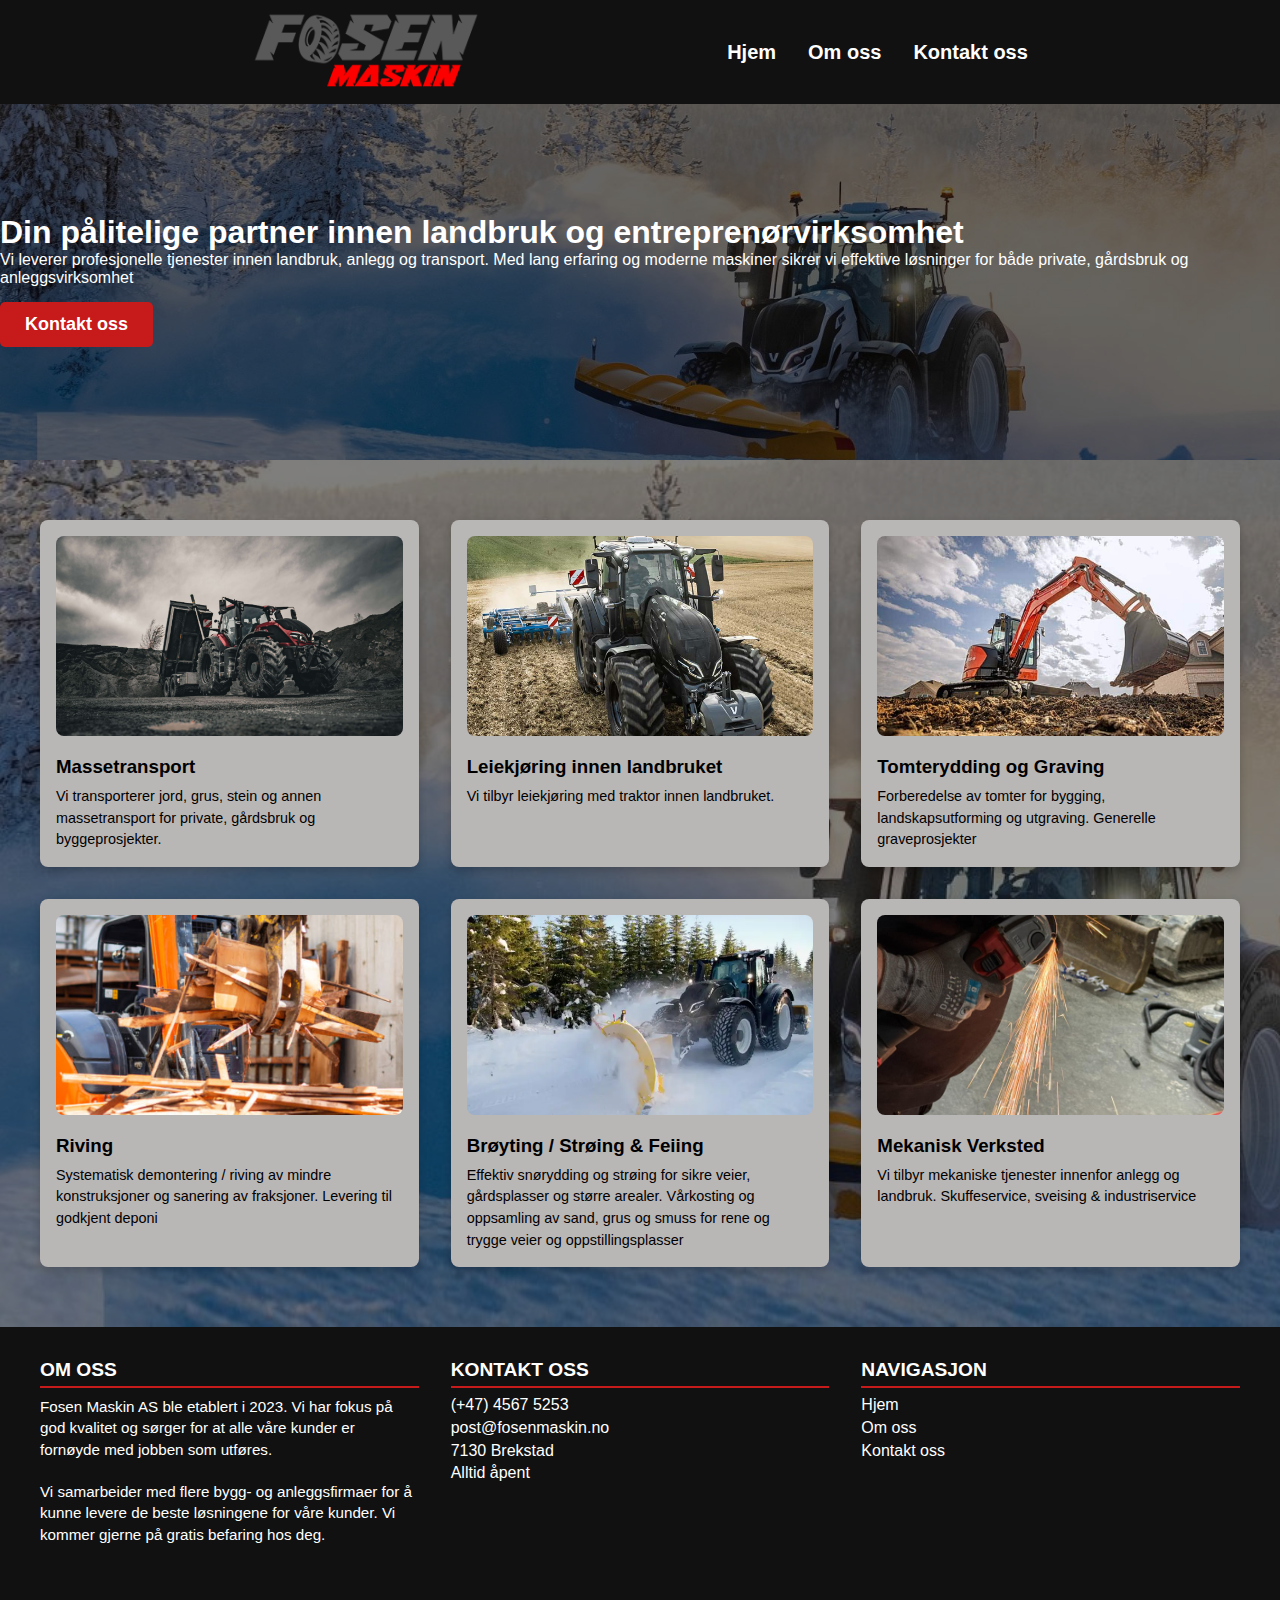
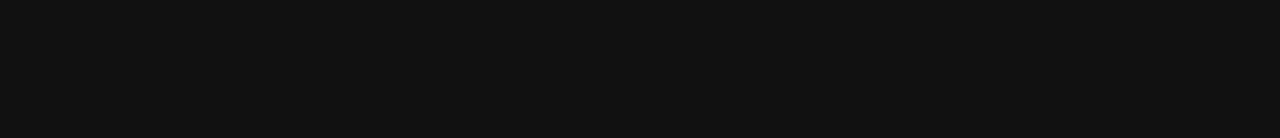
==== index.html @ b364c120 "test" ====
<!DOCTYPE html>
<html lang="no">
<head>
  <meta charset="UTF-8">
  <title>Fosen Maskin – Hjem</title>
  <link rel="stylesheet" href="styles.css">
</head>
<body>

  <!-- FAST NAVBAR (samme på alle sider) -->
  <header class="navbar">
    <div class="logo">
      <img src="images/logo.png" alt="Fosen Maskin Logo">
    </div>
    <nav>
      <ul>
        <li><a href="index.html">Hjem</a></li>
        <li><a href="om-oss.html">Om oss</a></li>
        <li><a href="kontakt.html">Kontakt oss</a></li>
      </ul>
    </nav>
  </header>

  <!-- HERO-SEKSJON med roterende bakgrunnsbilder -->
  <section id="home" class="hero">
    <div class="overlay"></div>
    <section class="hero">
      <div class="hero-content">
        <h1>Din pålitelige partner innen landbruk og entreprenørvirksomhet</h1>
        <p>
          Vi leverer profesjonelle tjenester innen landbruk, anlegg og transport.  
          Med lang erfaring og moderne maskiner sikrer vi effektive løsninger  
          for både private, gårdsbruk og anleggsvirksomhet  
        </p>
        <a href="kontakt-skjema.html" class="btn-contact">Kontakt oss</a>
      </div>
    </section>
    
    
  </section>

  <!-- TJENESTER-SEKSJON (eksempel) -->
  <section id="services" class="section">
    <div class="grid-container">
      <div class="card">
        <img src="images/massetransport.png" alt="Massetransport">
        <h3>Massetransport</h3>
        <p>Vi transporterer jord, grus, stein og annen massetransport for private, gårdsbruk og byggeprosjekter.</p>
      </div>

      <div class="card">
        <img src="images/leiekjoring.png" alt="Beitepussing">
        <h3>Leiekjøring innen landbruket</h3>
        <p>Vi tilbyr leiekjøring med traktor innen landbruket.</p>
      </div>
      <div class="card">
        <img src="images/graving.png" alt="Graving">
        <h3>Tomterydding og Graving</h3>
        <p>Forberedelse av tomter for bygging, landskapsutforming og utgraving. Generelle graveprosjekter</p>
      </div>
      <div class="card">
        <img src="images/riving.png" alt="Drenering">
        <h3>Riving</h3>
        <p>Systematisk demontering / riving av mindre konstruksjoner og sanering av fraksjoner. Levering til godkjent deponi</p>
      </div>
      <div class="card">
        <img src="images/plog.png" alt="Brøyting">
        <h3>Brøyting / Strøing & Feiing</h3>
        <p>Effektiv snørydding og strøing for sikre veier, gårdsplasser og større arealer. Vårkosting og oppsamling av sand, grus og smuss for rene og trygge veier og oppstillingsplasser</p>
      </div>
      <div class="card">
        <img src="images/verksted.jpg" alt="Verksted">
        <h3>Mekanisk Verksted</h3>
        <p>Vi tilbyr mekaniske tjenester innenfor anlegg og landbruk. Skuffeservice, sveising & industriservice</p>
      </div>
    </div>
  </section>

  <!-- FOOTER (samme på alle sider, men med 3 kolonner) -->
  <footer>
    <div class="footer-container">

      <div class="footer-col">
        <h3>OM OSS</h3>
        <p>
          Fosen Maskin AS ble etablert i 2023. Vi har fokus på god kvalitet og sørger for at alle våre kunder er fornøyde med jobben som utføres. <br><br>
          Vi samarbeider med flere bygg- og anleggsfirmaer for å kunne levere de beste løsningene for våre kunder. Vi kommer gjerne på gratis befaring hos deg.
        </p>
      </div>

      <div class="footer-col">
        <h3>KONTAKT OSS</h3>
        <ul>
          <li>(+47) 4567 5253</li>
          <li>post@fosenmaskin.no</li>
          <li>7130 Brekstad</li>
          <li>Alltid åpent</li>
        </ul>
        <!-- Eksempel på Google Maps-iframe (valgfri) -->
        <div class="map">
          <iframe src="https://www.google.com/maps/embed?pb=!1m14!1m12!1m3!1d2907.9777286316057!2d9.636276067615256!3d63.714432067874284!2m3!1f0!2f0!3f0!3m2!1i1024!2i768!4f13.1!5e1!3m2!1sen!2sno!4v1740652915079!5m2!1sen!2sno" width="300" height="225" style="border:0;" allowfullscreen="" loading="lazy" referrerpolicy="no-referrer-when-downgrade"></iframe>
        </div>
      </div>

      <div class="footer-col">
        <h3>NAVIGASJON</h3>
        <ul>
          <li><a href="index.html">Hjem</a></li>
          <li><a href="om-oss.html">Om oss</a></li>
          <li><a href="kontakt.html">Kontakt oss</a></li>
        </ul>
      </div>

    </div>
  </footer>

  <!-- LOKAL JAVASCRIPT-KODE for hero-bildefade -->
  <script>
    
    const heroImages = [
      "images/hero1.jpg",
      "images/hero2.jpg",
      "images/hero3.jpg",
      "images/hero4.jpg",
      "images/hero5.jpg"
    ];

    let currentIndex = 0;
    const heroSection = document.querySelector(".hero");
    let isFadingOut = false;

    function changeHeroImage() {
      if (isFadingOut) return;
      isFadingOut = true;

      // Fade ut
      heroSection.style.opacity = 0;

      // Etter 1 sekund, bytt bilde + fade inn
      setTimeout(() => {
        currentIndex = (currentIndex + 1) % heroImages.length;
        heroSection.style.backgroundImage = `url('${heroImages[currentIndex]}')`;
        heroSection.style.opacity = 1;
        isFadingOut = false;
      }, 1000);
    }

    // Sett første bilde + start intervall
    heroSection.style.backgroundImage = `url('${heroImages[currentIndex]}')`;
    setInterval(changeHeroImage, 5000);



    document.addEventListener("DOMContentLoaded", function () {
    const cards = document.querySelectorAll(".card");

    cards.forEach((card) => {
      const images = JSON.parse(card.getAttribute("data-images"));
      let currentIndex = 0;
      const imgElement = card.querySelector("img");

      setInterval(() => {
        currentIndex = (currentIndex + 1) % images.length;
        imgElement.style.opacity = 0; 

        setTimeout(() => {
          imgElement.src = images[currentIndex];
          imgElement.style.opacity = 1;
        }, 500);
      }, 4000);
    });
  });

  
  </script>

</body>
</html>
---- styles.css ----
/* RESET / BASIS */
* {
    margin: 0;
    padding: 0;
    box-sizing: border-box;
    font-family: Arial, sans-serif;
  }
  
  body {
    background: #f8f8f8;
    color: #333;
    /* For at innholdet ikke havner under navbaren */
    padding-top: 100px;
  }
  
  /* NAVBAR */
  .navbar {
    position: fixed;
    top: 0;
    width: 100%;
    z-index: 9999;
    display: flex;
    align-items: center;
    justify-content: center;
    background: #111;
    color: #fff;
    padding: 10px 20px;
  }
  
  .navbar .logo {
    margin-right: 215px; /* Juster avstanden mellom logo og tekst */
  }

  .logo img {
    height: 80px;
    width: 260px; /* Dobbelt så bred som høy */
    object-fit: contain;
  }
  
  .navbar ul {
    list-style: none;
    display: flex;
  }
  
  .navbar li {
    margin: 0 1rem;
  }
  
  .navbar a {
    text-decoration: none;
    color: #fff;
    font-weight: bold;
    font-size: 20px;
  }
  
  .navbar a.active {
    text-decoration: underline;
  }
  
  /* HERO-SEKSJON */
  .hero {
    position: relative;
    height: 40vh;
    background-position: center center;
    background-size: cover;
    background-repeat: no-repeat;
    display: flex;
    align-items: center;
    justify-content: center;
    color: #fff;
    transition: opacity 1s ease; /* For fade */
  }
  
  .hero .overlay {
    position: absolute;
    top: 0; 
    left: 0;
    width: 100%;
    height: 100%;
    background: rgba(0,0,0,0.6);
    z-index: 0;
  }
  
  .hero h1,
  .hero p {
    position: relative;
    z-index: 1;
  }
  
  /* SEKSJONER */
  .section {
    padding: 4rem 2rem;
    text-align: center;
  }
  
  .section h2 {
    margin-bottom: 2rem;
    font-size: 2rem;
  }
  
  /* GRID-CONTAINER FOR TJENESTER */
  .grid-container {
    display: grid;
    grid-template-columns: repeat(auto-fill, minmax(280px, 1fr));
    gap: 2rem;
    max-width: 1200px;
    margin: 0 auto;
  }
  
  #services {
  position: relative;
  background: url('images/hero1.jpg') no-repeat center center/cover;
  padding: 60px 0;
  color: rgb(0, 0, 0);
}

#services::before {
  content: "";
  position: absolute;
  top: 0;
  left: 0;
  width: 100%;
  height: 100%;
  background: rgba(0, 0, 0, 0.5); /* Mørkt overlegg for bedre lesbarhet */
  z-index: 1;
}

#services .grid-container {
  position: relative;
  z-index: 2;
}
  .card {
    background: #b9b6b6;
    padding: 1rem;
    box-shadow: 0px 4px 8px rgba(0,0,0,0.2);
    border-radius: 8px;
    text-align: left;
    transition: transform 0.3s;
  }
  
  .card:hover {
    transform: scale(1.05);
  }
  
  .card img {
    width: 100%;
    height: 200px;
    object-fit: cover;
    border-radius: 8px;
  }
  
  .card h3 {
    margin: 1rem 0 0.5rem 0;
  }
  
  .card p {
    font-size: 0.9rem;
    line-height: 1.5;
  }
  
  /* ALMINNELIG SIDEINNHOLD PÅ UNDER-SIDER */
  .page-content {
    padding: 2rem;
    max-width: 900px;
    margin: 0 auto;
  }
  
  /* KONTAKTSKJEMA */
  .kontakt-skjema {
    display: flex;
    flex-direction: column;
    max-width: 500px;
    margin-top: 1rem;
  }
  
  .kontakt-skjema label {
    margin: 0.5rem 0 0.2rem;
  }
  
  .kontakt-skjema input,
  .kontakt-skjema textarea {
    padding: 0.5rem;
    margin-bottom: 1rem;
    font: inherit;
  }
  
  .kontakt-skjema button {
    padding: 0.75rem;
    background: #222;
    color: #fff;
    border: none;
    cursor: pointer;
    font-weight: bold;
  }
  
  .kontakt-skjema button:hover {
    background: #444;
  }
  
  /* FOOTER */
  footer {
    background: #111;
    color: #fff;
    padding: 2rem 2rem;
  }
  
  .footer-container {
    display: grid;
    grid-template-columns: repeat(auto-fit, minmax(250px, 1fr));
    gap: 2rem;
    max-width: 1200px;
    margin: 0 auto;
  }
  
  /* Enkelt styling av hver kolonne */
  .footer-col h3 {
    font-size: 1.2rem;
    margin-bottom: 0.5rem;
    border-bottom: 2px solid #c71a1a; /* Gul strek */
    padding-bottom: 0.3rem;
  }
  
  .footer-col p {
    line-height: 1.4;
    font-size: 0.95rem;
  }
  
  .footer-col ul {
    list-style: none;
    margin-top: 0.5rem;
  }
  
  .footer-col ul li {
    margin-bottom: 0.3rem;
  }
  
  .footer-col a {
    color: #fff;
    text-decoration: none;
  }
  
  .footer-col a:hover {
    text-decoration: underline;
  }
  
  /* KONTAKTSEKSJON */
.kontakt-container {
  display: flex;
  justify-content: space-between;
  max-width: 1100px;
  margin: auto;
  padding: 40px 0;
  gap: 20px;
}

.kontakt-info, .kontakt-social {
  flex: 1;
  padding: 20px;
  background: #222;
  color: white;
  border-radius: 5px;
}

.kontakt-info ul {
  list-style: none;
  padding: 0;
}

.kontakt-info ul li {
  margin: 10px 0;
  font-size: 18px;
}

.kontakt-info a {
  color: #c71a1a;
  text-decoration: none;
}

.map iframe {
  width: 100%;
  height: 200px;
  margin-top: 15px;
  border-radius: 5px;
}

.facebook-box iframe {
  width: 100%;
  height: 400px;
}

/* CTA-DEL (CALL TO ACTION) */
.cta {
  display: flex;
  align-items: center;
  justify-content: space-between;
  background: linear-gradient(to right, rgba(0, 0, 0, 0.7), rgba(0, 0, 0, 0.3)), url('images/bg.jpg') no-repeat center center/cover;
  color: white;
  padding: 40px;
  margin-top: 40px;
}

.cta-text {
  max-width: 60%;
}

.cta h2 {
  font-size: 24px;
}

.cta-button {
  background: white;
  color: black;
  padding: 15px 25px;
  text-decoration: none;
  font-weight: bold;
  border-radius: 5px;
}

.cta-button:hover {
  background: #c71a1a;
  color: #fff;
}



.kontakt-skjema-container {
  max-width: 600px;
  margin: 50px auto;
  padding: 20px;
  background: #f9f9f9;
  border-radius: 8px;
  box-shadow: 0px 4px 10px rgba(0, 0, 0, 0.1);
  text-align: center;
}

.kontakt-skjema-container h1 {
  color: #333;
}

.kontakt-skjema-container p {
  margin-bottom: 20px;
}

.kontakt-skjema {
  display: flex;
  flex-direction: column;
  gap: 15px;
}

.kontakt-skjema label {
  font-weight: bold;
}

.kontakt-skjema input,
.kontakt-skjema textarea {
  width: 100%;
  padding: 10px;
  border: 1px solid #ccc;
  border-radius: 5px;
}

.kontakt-skjema button {
  background: #222;
  color: white;
  padding: 10px 15px;
  border: none;
  border-radius: 5px;
  cursor: pointer;
}

.kontakt-skjema button:hover {
  background: #c71a1a;
  color: black;
}

.btn-contact {
  display: inline-block;
  margin-top: 15px;
  padding: 12px 25px;
  background: #c71a1a;
  color: white;
  text-decoration: none;
  font-weight: bold;
  border-radius: 5px;
  font-size: 18px;
  transition: 0.3s ease-in-out;
}

.btn-contact:hover {
  background: #c71a1a;
  color: black;
}
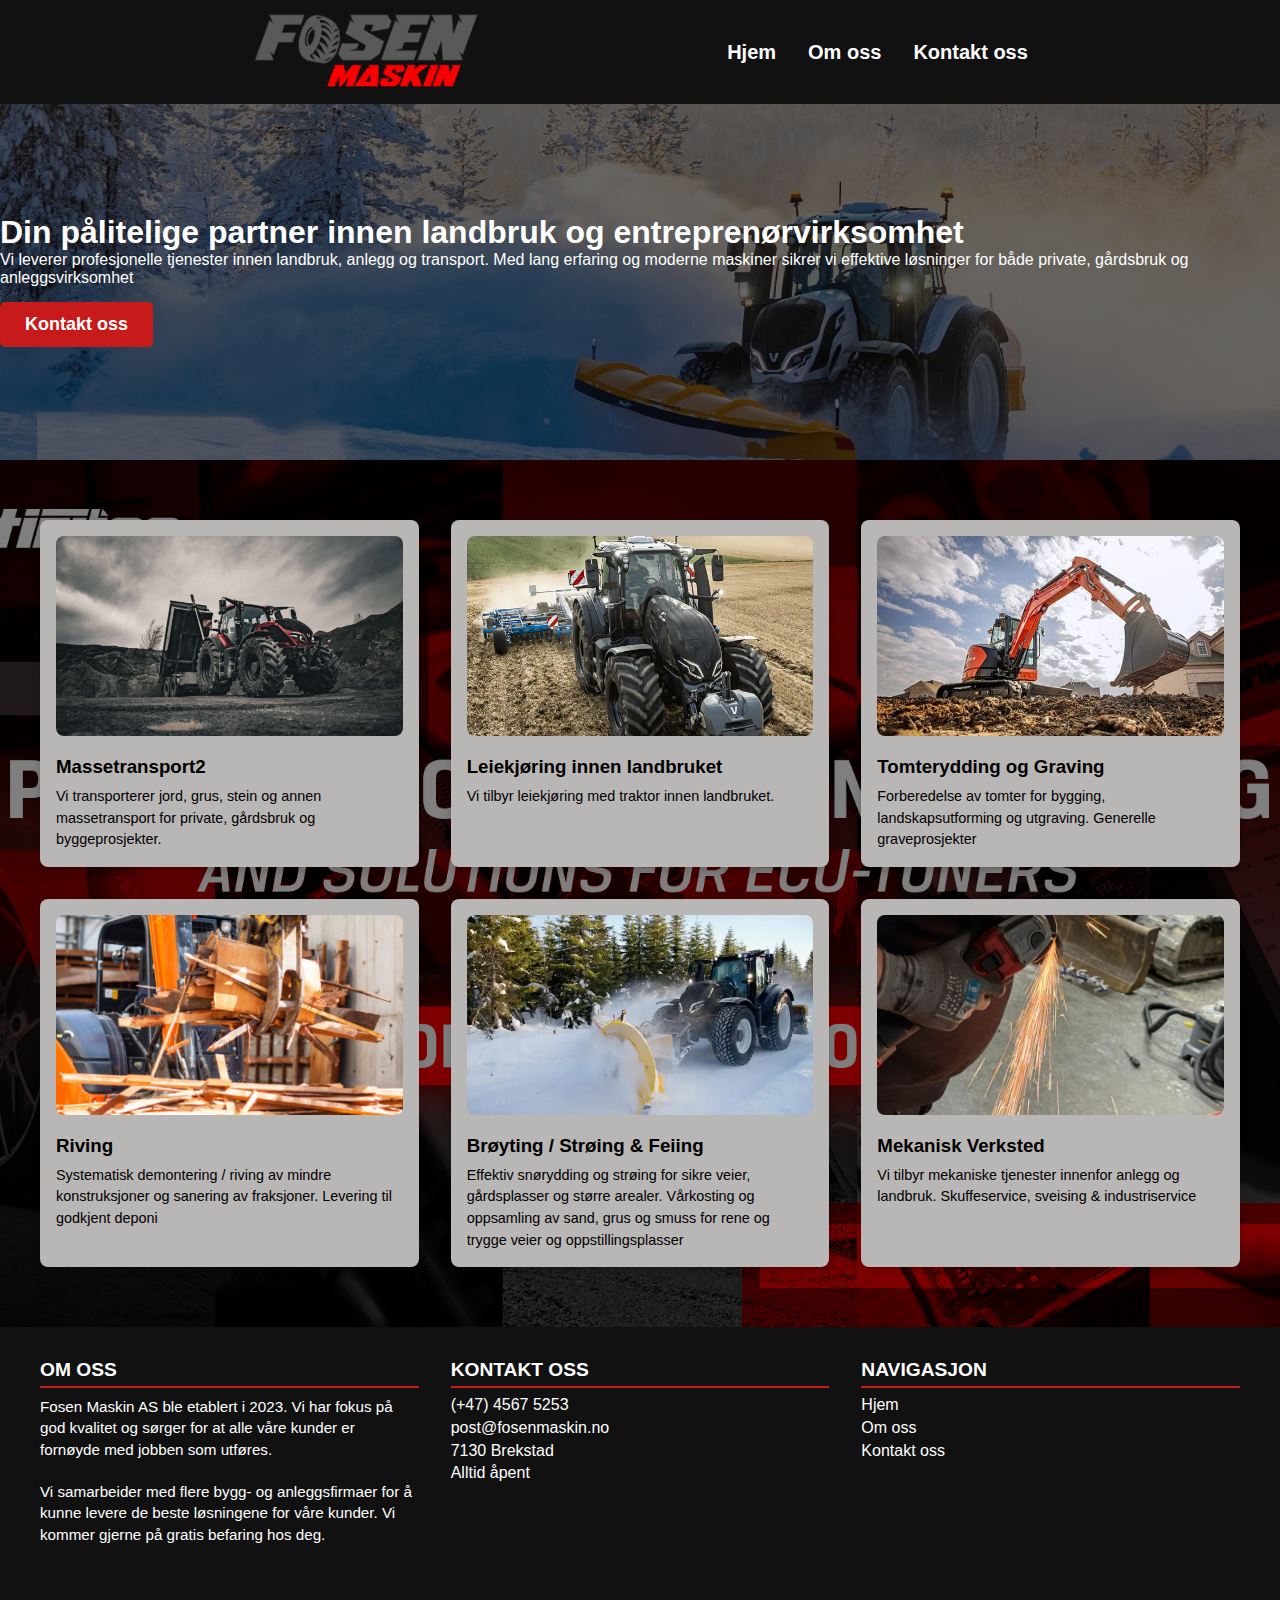
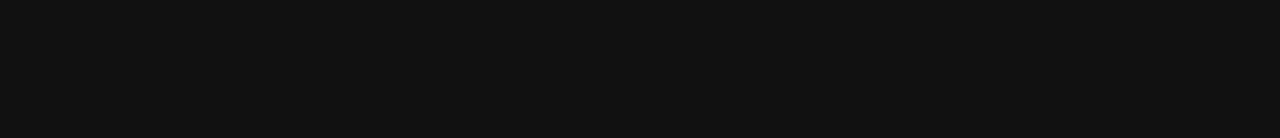
==== commit b0b8b69e: "test" ====
--- a/index.html
+++ b/index.html
@@ -44,7 +44,7 @@
     <div class="grid-container">
       <div class="card">
         <img src="images/massetransport.png" alt="Massetransport">
-        <h3>Massetransport</h3>
+        <h3>Massetransport2</h3>
         <p>Vi transporterer jord, grus, stein og annen massetransport for private, gårdsbruk og byggeprosjekter.</p>
       </div>
 
--- a/styles.css
+++ b/styles.css
@@ -109,7 +109,7 @@
   
   #services {
   position: relative;
-  background: url('images/hero1.jpg') no-repeat center center/cover;
+  background: url('images/bakgrunn.jpg') no-repeat center center/cover;
   padding: 60px 0;
   color: rgb(0, 0, 0);
 }
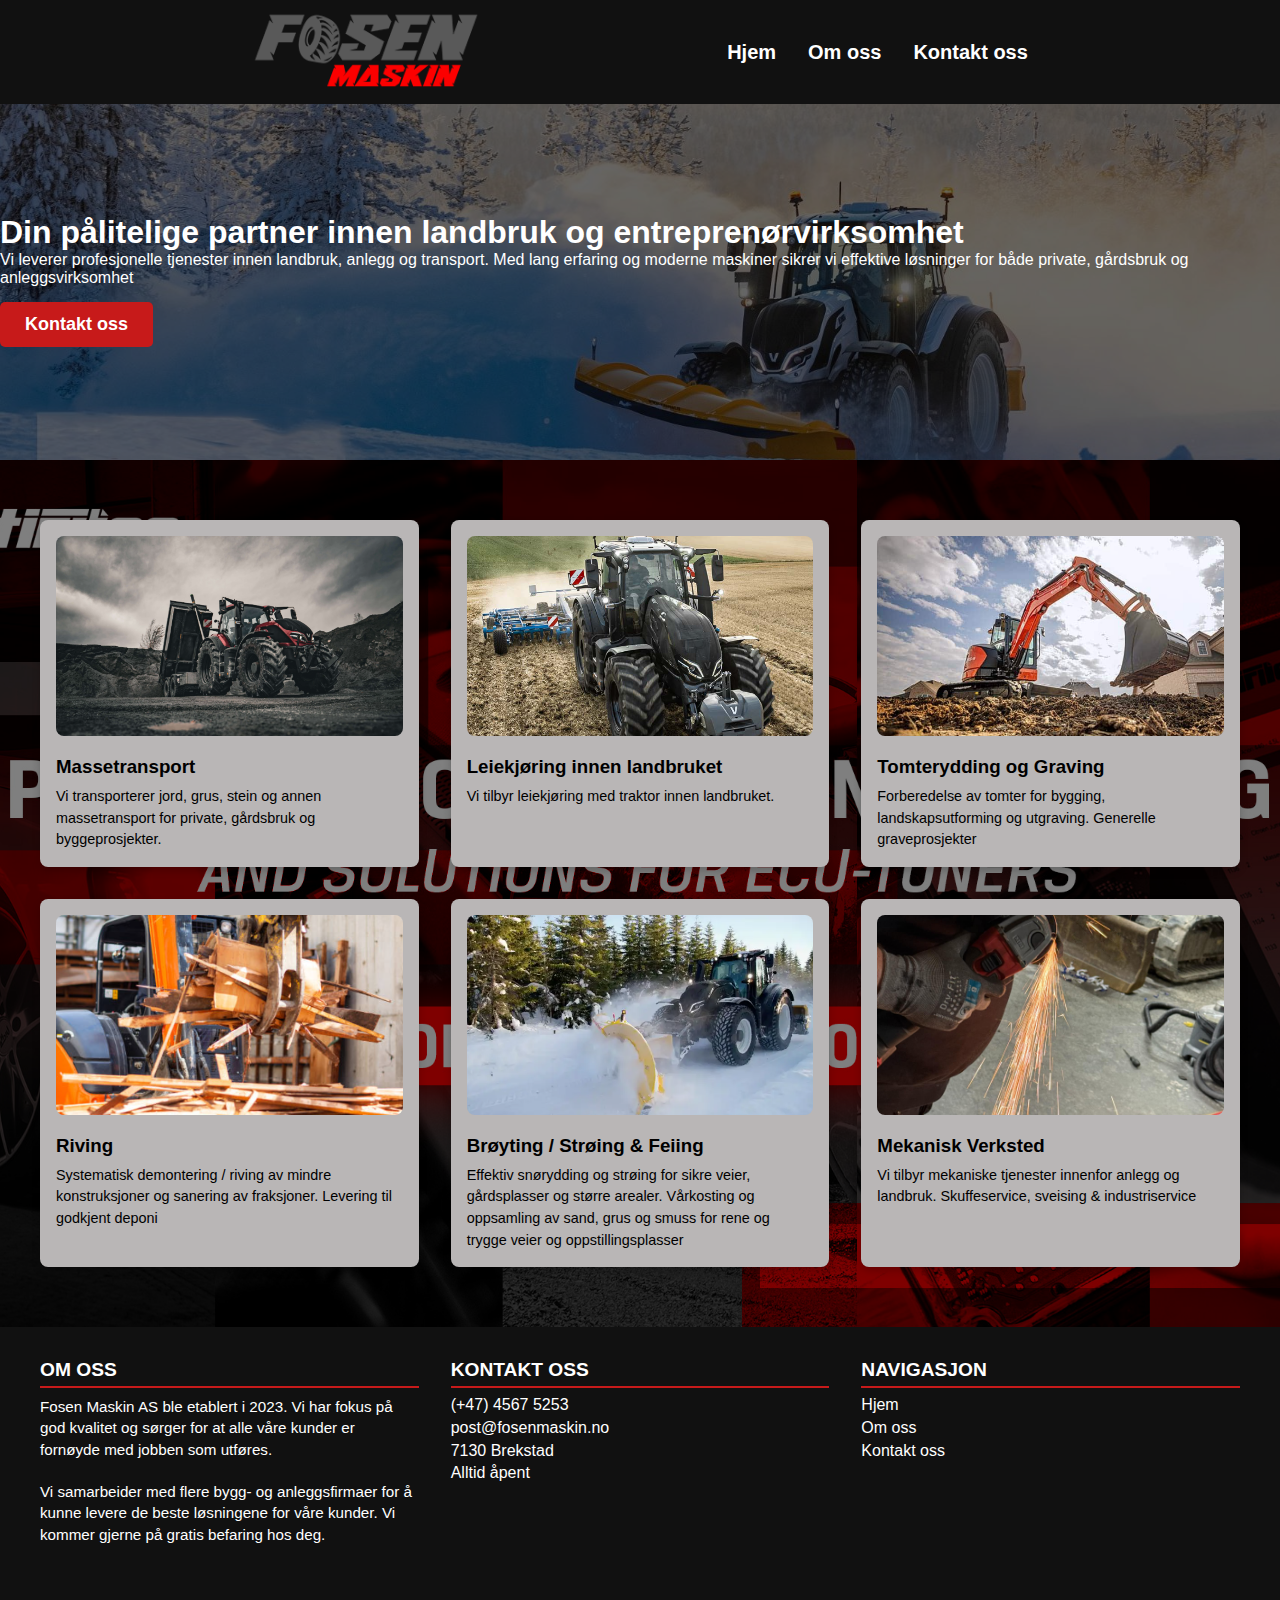
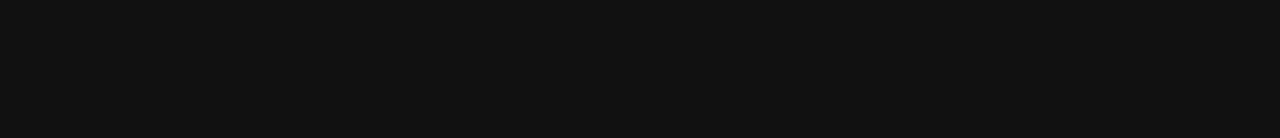
==== commit d4ad2a10: "ferdia" ====
--- a/index.html
+++ b/index.html
@@ -44,7 +44,7 @@
     <div class="grid-container">
       <div class="card">
         <img src="images/massetransport.png" alt="Massetransport">
-        <h3>Massetransport2</h3>
+        <h3>Massetransport</h3>
         <p>Vi transporterer jord, grus, stein og annen massetransport for private, gårdsbruk og byggeprosjekter.</p>
       </div>
 
--- a/styles.css
+++ b/styles.css
@@ -165,7 +165,7 @@
     margin: 0 auto;
   }
   
-  /* KONTAKTSKJEMA */
+  /* KONTAKTSKJEMA2 */
   .kontakt-skjema {
     display: flex;
     flex-direction: column;
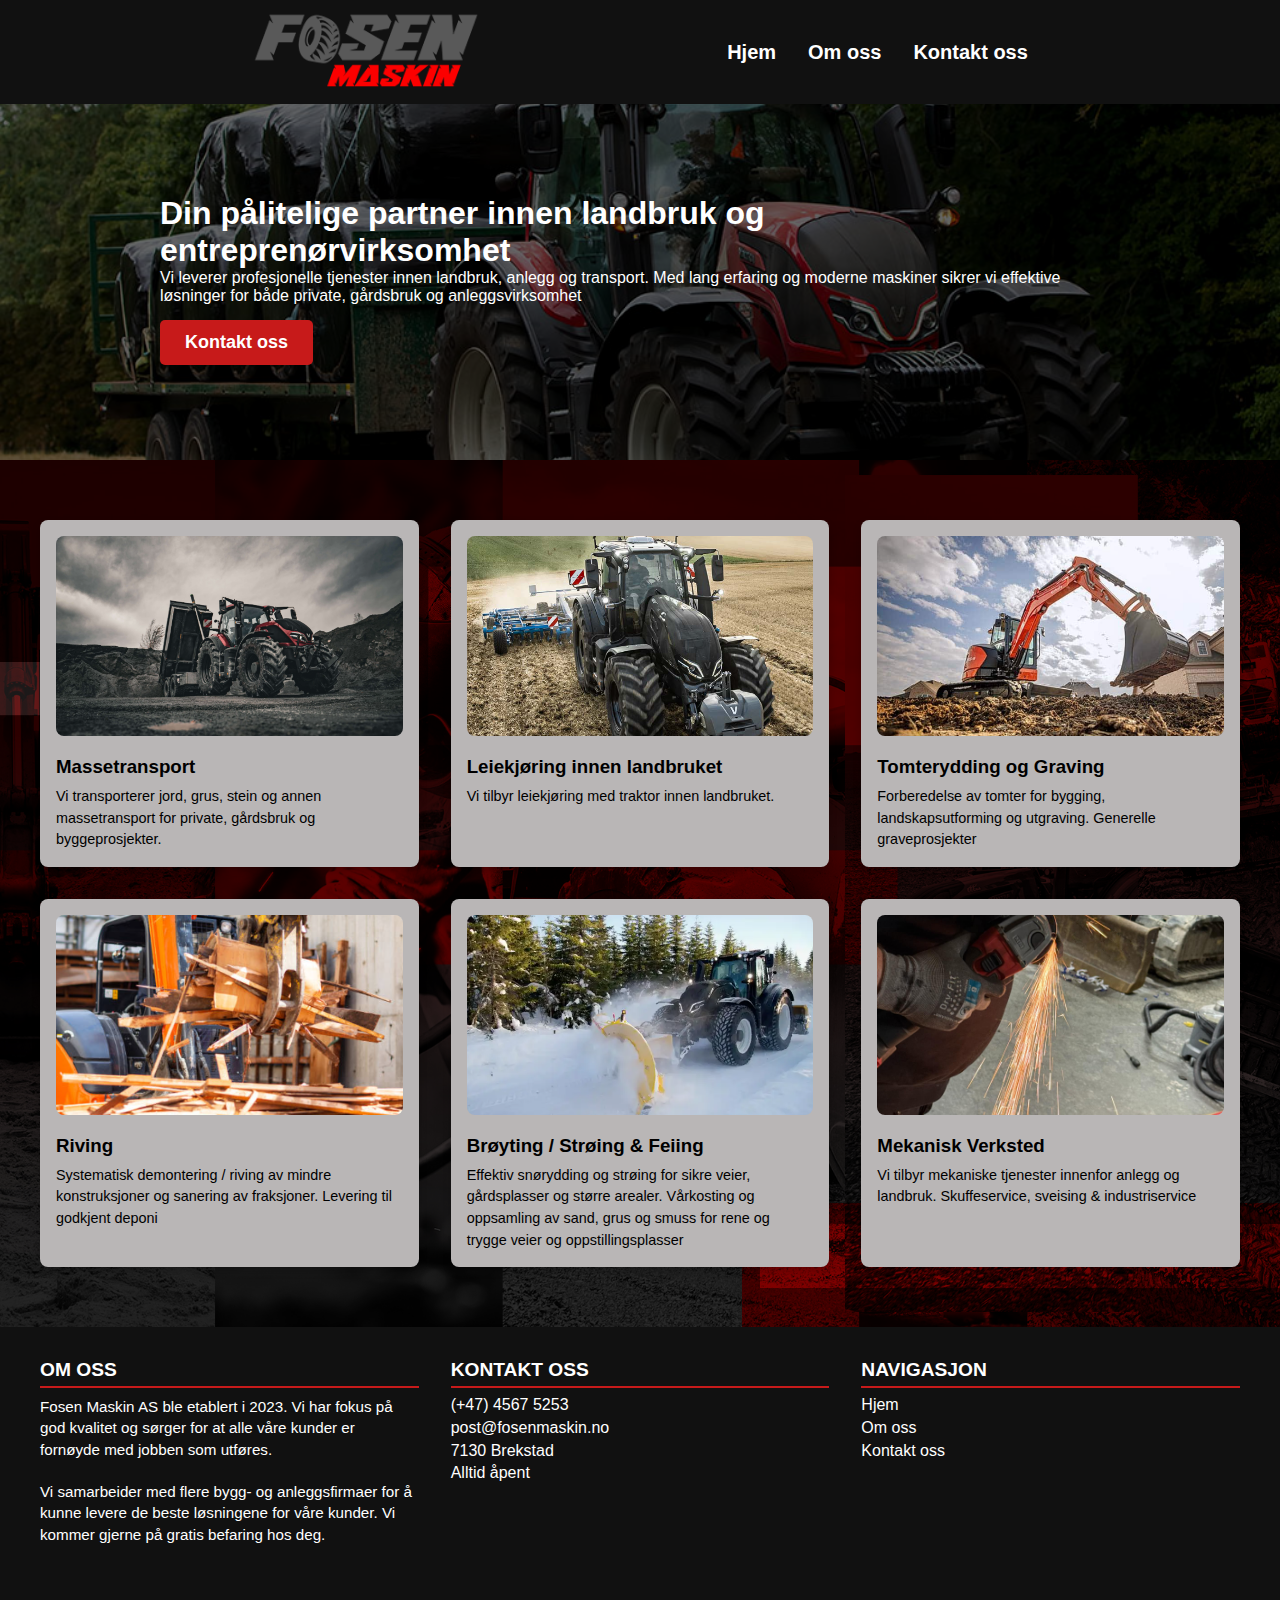
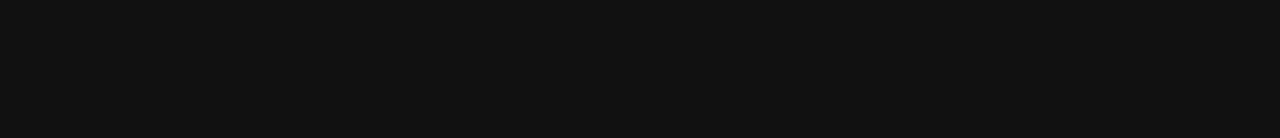
==== commit 6019120c: "bilde" ====
--- a/index.html
+++ b/index.html
@@ -122,7 +122,8 @@
       "images/hero2.jpg",
       "images/hero3.jpg",
       "images/hero4.jpg",
-      "images/hero5.jpg"
+      "images/hero5.jpg",
+       "images/hero6.jpg"
     ];
 
     let currentIndex = 0;
--- a/styles.css
+++ b/styles.css
@@ -70,6 +70,11 @@
     color: #fff;
     transition: opacity 1s ease; /* For fade */
   }
+
+  .hero-content {
+    padding: 160px;
+
+  }
   
   .hero .overlay {
     position: absolute;
@@ -158,11 +163,12 @@
     line-height: 1.5;
   }
   
-  /* ALMINNELIG SIDEINNHOLD PÅ UNDER-SIDER */
-  .page-content {
+  /* ALMINNELIG SIDEINNHOLD PÅ UNDER-SIDE9R */
+  .page-contentinnhold {
     padding: 2rem;
     max-width: 900px;
     margin: 0 auto;
+    background-color: #111111ef;
   }
   
   /* KONTAKTSKJEMA2 */
@@ -296,7 +302,7 @@
   background: linear-gradient(to right, rgba(0, 0, 0, 0.7), rgba(0, 0, 0, 0.3)), url('images/bg.jpg') no-repeat center center/cover;
   color: white;
   padding: 40px;
-  margin-top: 40px;
+
 }
 
 .cta-text {
@@ -390,3 +396,44 @@
   background: #c71a1a;
   color: black;
 }
+
+
+.page-content {
+  position: relative;
+  background: url('images/bakgrunn.jpg') no-repeat center center/cover;
+  padding: 60px;
+  color: rgb(255, 255, 255);
+  backdrop-filter: brightness(90%);
+}
+
+.page-content::before {
+  content: "";
+  position: absolute;
+  top: 0;
+  left: 0;
+  width: 100%;
+  height: 100%;
+  background: rgba(24, 24, 24, 0.514); /* Juster gjennomsiktigheten her */
+  z-index: -1;
+  border-radius: 10px;
+}
+
+.intro-text {
+  font-size: 16px;
+  line-height: 1.8;
+  text-align: center;
+  margin-bottom: 40px;
+}
+
+.service-title {
+  font-size: 25px;
+  color: #d32f2f;
+  margin-bottom: 10px;
+  margin-top: 20px;
+}
+
+.service-text {
+  font-size: 15px;
+  line-height: 1.6;
+  margin-bottom: 40px;
+}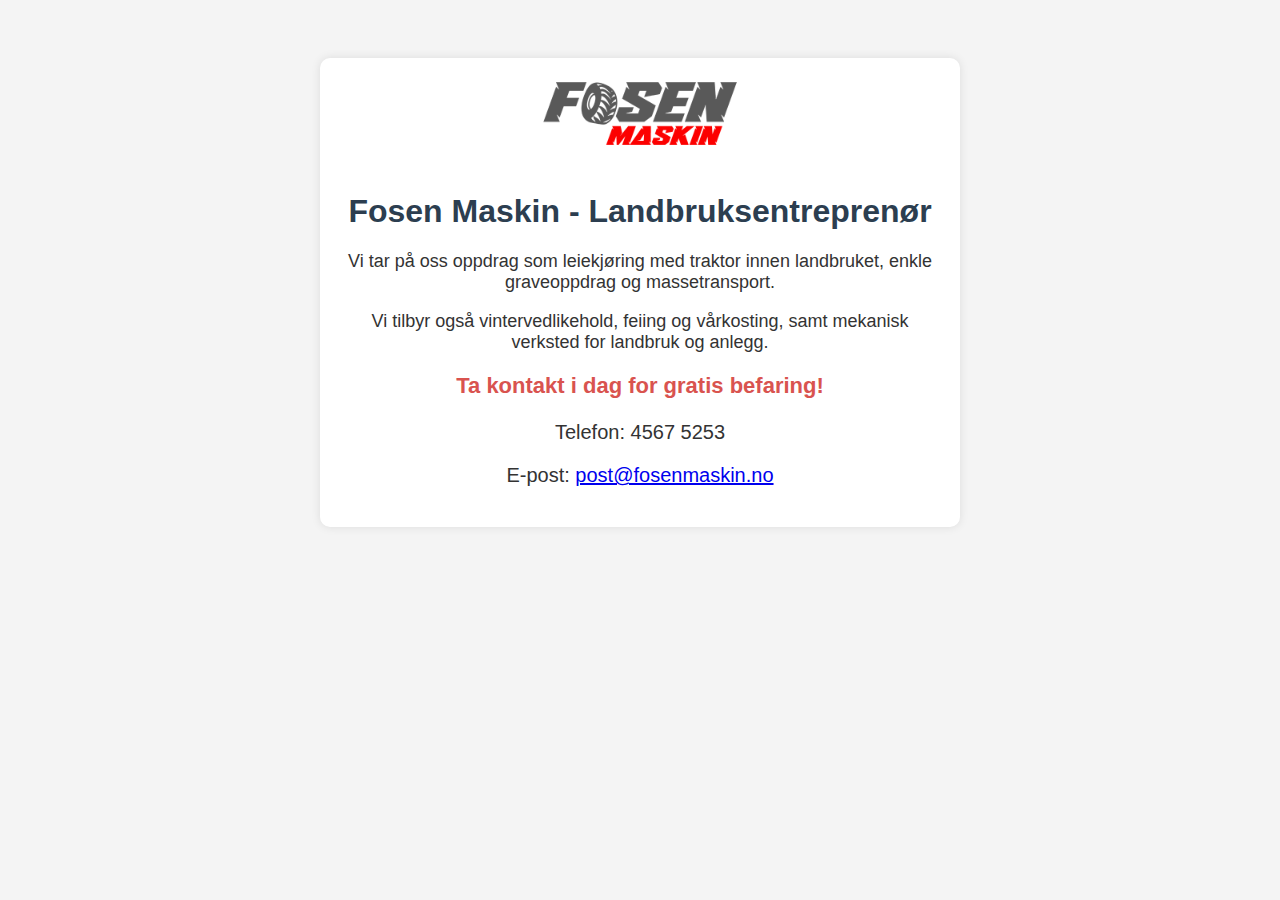
==== commit 81f100bc: "ny" ====
--- a/index.html
+++ b/index.html
@@ -1,179 +1,56 @@
 <!DOCTYPE html>
 <html lang="no">
 <head>
-  <meta charset="UTF-8">
-  <title>Fosen Maskin – Hjem</title>
-  <link rel="stylesheet" href="styles.css">
+    <meta charset="UTF-8">
+    <meta name="viewport" content="width=device-width, initial-scale=1.0">
+    <title>Fosen Maskin - Landbruksentreprenør</title>
+    <style>
+        body {
+            font-family: Arial, sans-serif;
+            text-align: center;
+            padding: 50px;
+            background-color: #f4f4f4;
+        }
+        .container {
+            background: white;
+            padding: 20px;
+            max-width: 600px;
+            margin: auto;
+            box-shadow: 0 0 10px rgba(0, 0, 0, 0.1);
+            border-radius: 10px;
+        }
+        h1 {
+            color: #2c3e50;
+        }
+        p {
+            font-size: 18px;
+            color: #333;
+        }
+        .highlight {
+            font-size: 22px;
+            font-weight: bold;
+            color: #d9534f;
+            margin-top: 20px;
+        }
+        .contact {
+            font-size: 20px;
+            margin-top: 20px;
+        }
+        .logo {
+            max-width: 200px;
+            margin-bottom: 20px;
+        }
+    </style>
 </head>
 <body>
-
-  <!-- FAST NAVBAR (samme på alle sider) -->
-  <header class="navbar">
-    <div class="logo">
-      <img src="images/logo.png" alt="Fosen Maskin Logo">
+    <div class="container">
+        <img src="images/logo.png" alt="Fosen Maskin Logo" class="logo">
+        <h1>Fosen Maskin - Landbruksentreprenør</h1>
+        <p>Vi tar på oss oppdrag som leiekjøring med traktor innen landbruket, enkle graveoppdrag og massetransport.</p>
+        <p>Vi tilbyr også vintervedlikehold, feiing og vårkosting, samt mekanisk verksted for landbruk og anlegg.</p>
+        <p class="highlight">Ta kontakt i dag for gratis befaring!</p>
+        <p class="contact">Telefon: 4567 5253</p>
+        <p class="contact">E-post: <a href="mailto:post@fosenmaskin.no">post@fosenmaskin.no</a></p>
     </div>
-    <nav>
-      <ul>
-        <li><a href="index.html">Hjem</a></li>
-        <li><a href="om-oss.html">Om oss</a></li>
-        <li><a href="kontakt.html">Kontakt oss</a></li>
-      </ul>
-    </nav>
-  </header>
-
-  <!-- HERO-SEKSJON med roterende bakgrunnsbilder -->
-  <section id="home" class="hero">
-    <div class="overlay"></div>
-    <section class="hero">
-      <div class="hero-content">
-        <h1>Din pålitelige partner innen landbruk og entreprenørvirksomhet</h1>
-        <p>
-          Vi leverer profesjonelle tjenester innen landbruk, anlegg og transport.  
-          Med lang erfaring og moderne maskiner sikrer vi effektive løsninger  
-          for både private, gårdsbruk og anleggsvirksomhet  
-        </p>
-        <a href="kontakt-skjema.html" class="btn-contact">Kontakt oss</a>
-      </div>
-    </section>
-    
-    
-  </section>
-
-  <!-- TJENESTER-SEKSJON (eksempel) -->
-  <section id="services" class="section">
-    <div class="grid-container">
-      <div class="card">
-        <img src="images/massetransport.png" alt="Massetransport">
-        <h3>Massetransport</h3>
-        <p>Vi transporterer jord, grus, stein og annen massetransport for private, gårdsbruk og byggeprosjekter.</p>
-      </div>
-
-      <div class="card">
-        <img src="images/leiekjoring.png" alt="Beitepussing">
-        <h3>Leiekjøring innen landbruket</h3>
-        <p>Vi tilbyr leiekjøring med traktor innen landbruket.</p>
-      </div>
-      <div class="card">
-        <img src="images/graving.png" alt="Graving">
-        <h3>Tomterydding og Graving</h3>
-        <p>Forberedelse av tomter for bygging, landskapsutforming og utgraving. Generelle graveprosjekter</p>
-      </div>
-      <div class="card">
-        <img src="images/riving.png" alt="Drenering">
-        <h3>Riving</h3>
-        <p>Systematisk demontering / riving av mindre konstruksjoner og sanering av fraksjoner. Levering til godkjent deponi</p>
-      </div>
-      <div class="card">
-        <img src="images/plog.png" alt="Brøyting">
-        <h3>Brøyting / Strøing & Feiing</h3>
-        <p>Effektiv snørydding og strøing for sikre veier, gårdsplasser og større arealer. Vårkosting og oppsamling av sand, grus og smuss for rene og trygge veier og oppstillingsplasser</p>
-      </div>
-      <div class="card">
-        <img src="images/verksted.jpg" alt="Verksted">
-        <h3>Mekanisk Verksted</h3>
-        <p>Vi tilbyr mekaniske tjenester innenfor anlegg og landbruk. Skuffeservice, sveising & industriservice</p>
-      </div>
-    </div>
-  </section>
-
-  <!-- FOOTER (samme på alle sider, men med 3 kolonner) -->
-  <footer>
-    <div class="footer-container">
-
-      <div class="footer-col">
-        <h3>OM OSS</h3>
-        <p>
-          Fosen Maskin AS ble etablert i 2023. Vi har fokus på god kvalitet og sørger for at alle våre kunder er fornøyde med jobben som utføres. <br><br>
-          Vi samarbeider med flere bygg- og anleggsfirmaer for å kunne levere de beste løsningene for våre kunder. Vi kommer gjerne på gratis befaring hos deg.
-        </p>
-      </div>
-
-      <div class="footer-col">
-        <h3>KONTAKT OSS</h3>
-        <ul>
-          <li>(+47) 4567 5253</li>
-          <li>post@fosenmaskin.no</li>
-          <li>7130 Brekstad</li>
-          <li>Alltid åpent</li>
-        </ul>
-        <!-- Eksempel på Google Maps-iframe (valgfri) -->
-        <div class="map">
-          <iframe src="https://www.google.com/maps/embed?pb=!1m14!1m12!1m3!1d2907.9777286316057!2d9.636276067615256!3d63.714432067874284!2m3!1f0!2f0!3f0!3m2!1i1024!2i768!4f13.1!5e1!3m2!1sen!2sno!4v1740652915079!5m2!1sen!2sno" width="300" height="225" style="border:0;" allowfullscreen="" loading="lazy" referrerpolicy="no-referrer-when-downgrade"></iframe>
-        </div>
-      </div>
-
-      <div class="footer-col">
-        <h3>NAVIGASJON</h3>
-        <ul>
-          <li><a href="index.html">Hjem</a></li>
-          <li><a href="om-oss.html">Om oss</a></li>
-          <li><a href="kontakt.html">Kontakt oss</a></li>
-        </ul>
-      </div>
-
-    </div>
-  </footer>
-
-  <!-- LOKAL JAVASCRIPT-KODE for hero-bildefade -->
-  <script>
-    
-    const heroImages = [
-      "images/hero1.jpg",
-      "images/hero2.jpg",
-      "images/hero3.jpg",
-      "images/hero4.jpg",
-      "images/hero5.jpg",
-       "images/hero6.jpg"
-    ];
-
-    let currentIndex = 0;
-    const heroSection = document.querySelector(".hero");
-    let isFadingOut = false;
-
-    function changeHeroImage() {
-      if (isFadingOut) return;
-      isFadingOut = true;
-
-      // Fade ut
-      heroSection.style.opacity = 0;
-
-      // Etter 1 sekund, bytt bilde + fade inn
-      setTimeout(() => {
-        currentIndex = (currentIndex + 1) % heroImages.length;
-        heroSection.style.backgroundImage = `url('${heroImages[currentIndex]}')`;
-        heroSection.style.opacity = 1;
-        isFadingOut = false;
-      }, 1000);
-    }
-
-    // Sett første bilde + start intervall
-    heroSection.style.backgroundImage = `url('${heroImages[currentIndex]}')`;
-    setInterval(changeHeroImage, 5000);
-
-
-
-    document.addEventListener("DOMContentLoaded", function () {
-    const cards = document.querySelectorAll(".card");
-
-    cards.forEach((card) => {
-      const images = JSON.parse(card.getAttribute("data-images"));
-      let currentIndex = 0;
-      const imgElement = card.querySelector("img");
-
-      setInterval(() => {
-        currentIndex = (currentIndex + 1) % images.length;
-        imgElement.style.opacity = 0; 
-
-        setTimeout(() => {
-          imgElement.src = images[currentIndex];
-          imgElement.style.opacity = 1;
-        }, 500);
-      }, 4000);
-    });
-  });
-
-  
-  </script>
-
 </body>
-</html>
+</html>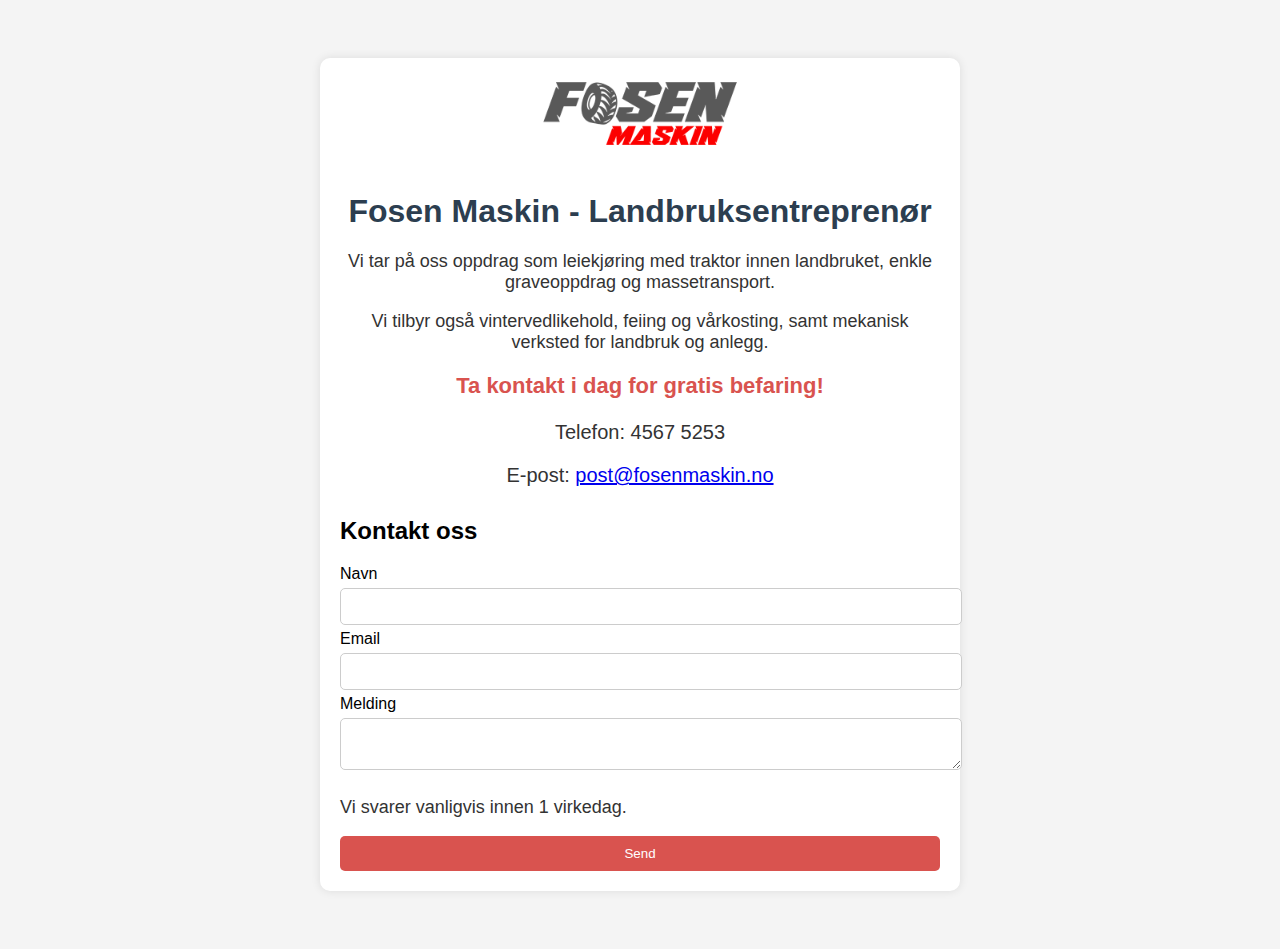
==== commit 0aa43a35: "kotantksjem" ====
--- a/index.html
+++ b/index.html
@@ -40,6 +40,26 @@
             max-width: 200px;
             margin-bottom: 20px;
         }
+        .form-container {
+            margin-top: 30px;
+            text-align: left;
+        }
+        .form-container input, .form-container textarea {
+            width: 100%;
+            padding: 10px;
+            margin: 5px 0;
+            border: 1px solid #ccc;
+            border-radius: 5px;
+        }
+        .form-container button {
+            background-color: #d9534f;
+            color: white;
+            border: none;
+            padding: 10px;
+            cursor: pointer;
+            width: 100%;
+            border-radius: 5px;
+        }
     </style>
 </head>
 <body>
@@ -51,6 +71,33 @@
         <p class="highlight">Ta kontakt i dag for gratis befaring!</p>
         <p class="contact">Telefon: 4567 5253</p>
         <p class="contact">E-post: <a href="mailto:post@fosenmaskin.no">post@fosenmaskin.no</a></p>
+        
+        <div class="form-container">
+            <h2>Kontakt oss</h2>
+            <form
+            action="https://formspree.io/f/{FORM_ID}"
+            class="fs-form"
+            target="_top"
+            method="POST"
+          >
+            <div class="fs-field">
+              <label class="fs-label" for="name">Navn</label>
+              <input class="fs-input" id="name" name="name" />
+            </div>
+            <div class="fs-field">
+              <label class="fs-label" for="email">Email</label>
+              <input class="fs-input" id="email" name="email" required />
+            </div>
+            <div class="fs-field">
+              <label class="fs-label" for="message">Melding</label>
+              <textarea class="fs-textarea" id="message" name="message"></textarea>
+              <p class="fs-description">Vi svarer vanligvis innen 1 virkedag.</p>
+            </div>
+            <div class="fs-button-group">
+              <button class="fs-button" type="submit">Send</button>
+            </div>
+          </form>
+        </div>
     </div>
 </body>
-</html>+</html>
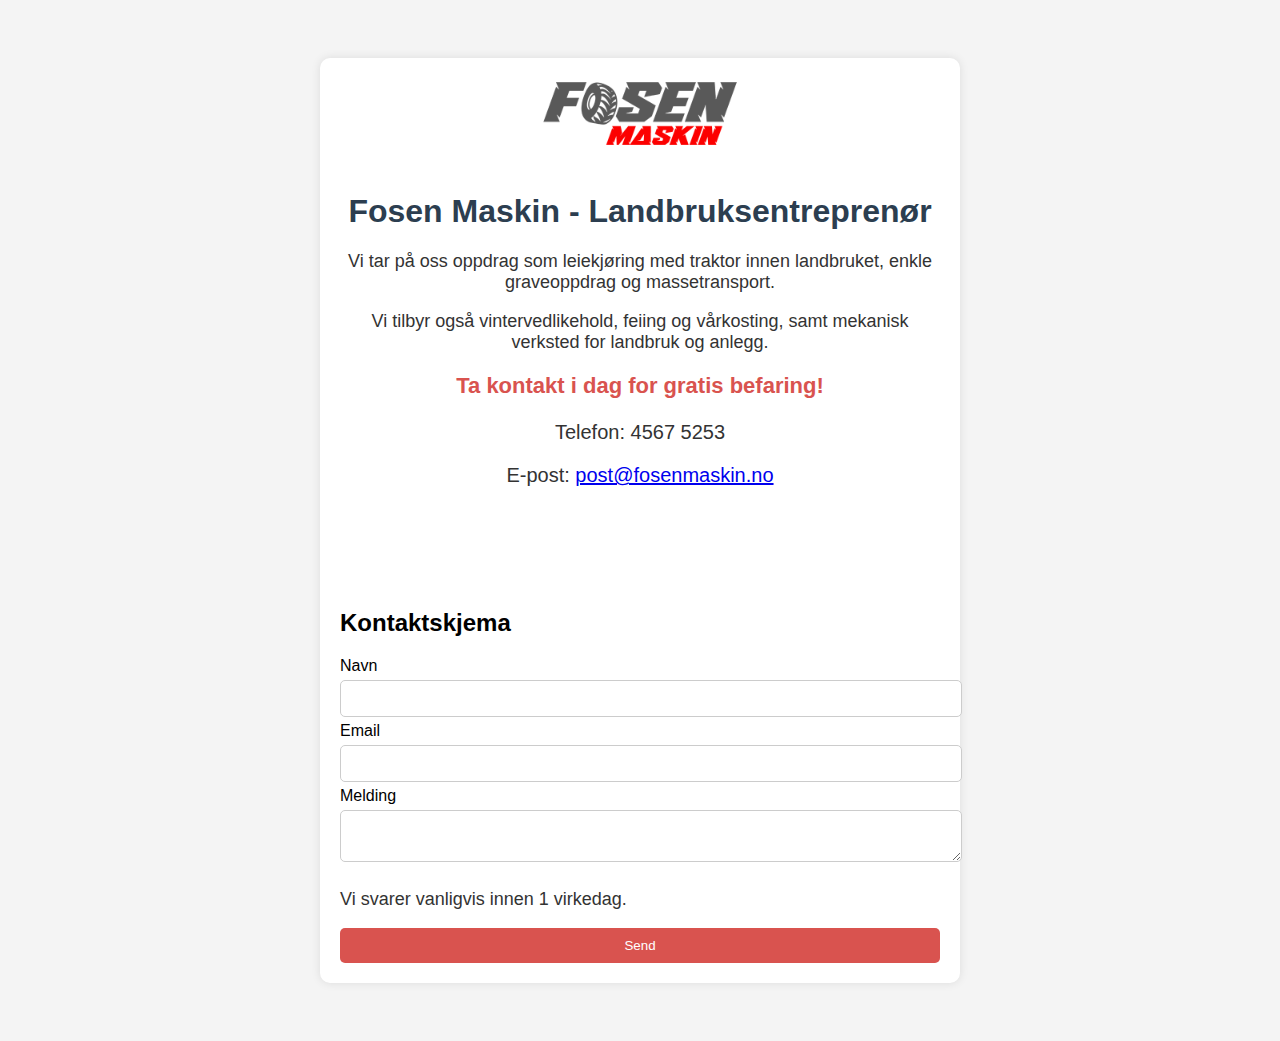
==== commit facadc00: "kotantksjem" ====
--- a/index.html
+++ b/index.html
@@ -71,11 +71,11 @@
         <p class="highlight">Ta kontakt i dag for gratis befaring!</p>
         <p class="contact">Telefon: 4567 5253</p>
         <p class="contact">E-post: <a href="mailto:post@fosenmaskin.no">post@fosenmaskin.no</a></p>
-        
+        <br><br><br><br>
         <div class="form-container">
-            <h2>Kontakt oss</h2>
+            <h2>Kontaktskjema</h2>
             <form
-            action="https://formspree.io/f/{FORM_ID}"
+            action="https://formspree.io/f/xgvogvbq"
             class="fs-form"
             target="_top"
             method="POST"
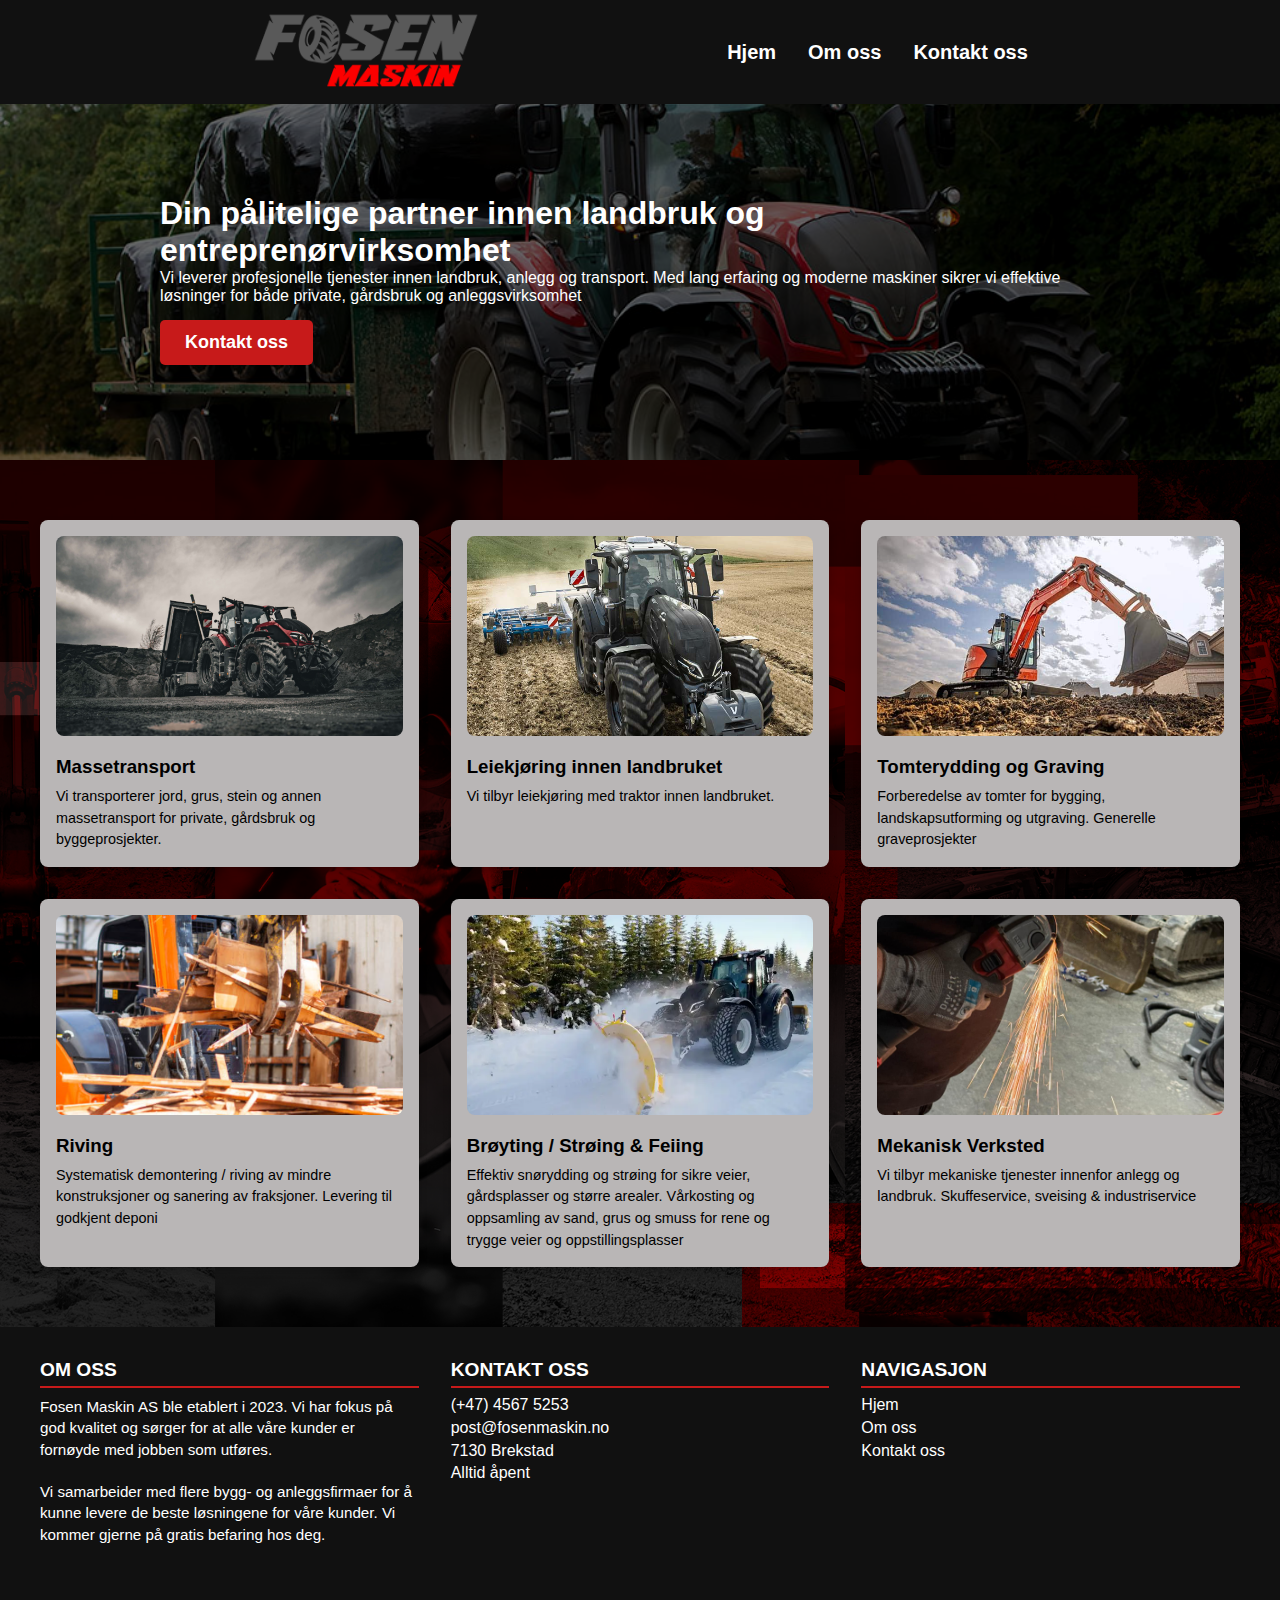
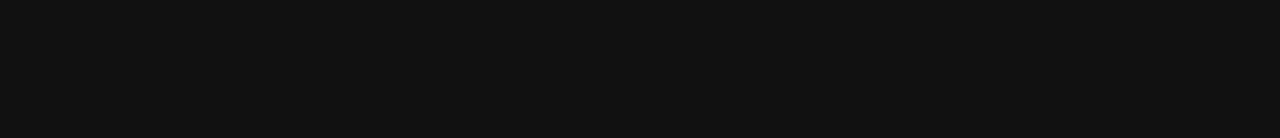
==== commit b25a2d89: "bytte" ====
--- a/index.html
+++ b/index.html
@@ -1,103 +1,179 @@
 <!DOCTYPE html>
 <html lang="no">
 <head>
-    <meta charset="UTF-8">
-    <meta name="viewport" content="width=device-width, initial-scale=1.0">
-    <title>Fosen Maskin - Landbruksentreprenør</title>
-    <style>
-        body {
-            font-family: Arial, sans-serif;
-            text-align: center;
-            padding: 50px;
-            background-color: #f4f4f4;
-        }
-        .container {
-            background: white;
-            padding: 20px;
-            max-width: 600px;
-            margin: auto;
-            box-shadow: 0 0 10px rgba(0, 0, 0, 0.1);
-            border-radius: 10px;
-        }
-        h1 {
-            color: #2c3e50;
-        }
-        p {
-            font-size: 18px;
-            color: #333;
-        }
-        .highlight {
-            font-size: 22px;
-            font-weight: bold;
-            color: #d9534f;
-            margin-top: 20px;
-        }
-        .contact {
-            font-size: 20px;
-            margin-top: 20px;
-        }
-        .logo {
-            max-width: 200px;
-            margin-bottom: 20px;
-        }
-        .form-container {
-            margin-top: 30px;
-            text-align: left;
-        }
-        .form-container input, .form-container textarea {
-            width: 100%;
-            padding: 10px;
-            margin: 5px 0;
-            border: 1px solid #ccc;
-            border-radius: 5px;
-        }
-        .form-container button {
-            background-color: #d9534f;
-            color: white;
-            border: none;
-            padding: 10px;
-            cursor: pointer;
-            width: 100%;
-            border-radius: 5px;
-        }
-    </style>
+  <meta charset="UTF-8">
+  <title>Fosen Maskin – Hjem</title>
+  <link rel="stylesheet" href="styles.css">
 </head>
 <body>
-    <div class="container">
-        <img src="images/logo.png" alt="Fosen Maskin Logo" class="logo">
-        <h1>Fosen Maskin - Landbruksentreprenør</h1>
-        <p>Vi tar på oss oppdrag som leiekjøring med traktor innen landbruket, enkle graveoppdrag og massetransport.</p>
-        <p>Vi tilbyr også vintervedlikehold, feiing og vårkosting, samt mekanisk verksted for landbruk og anlegg.</p>
-        <p class="highlight">Ta kontakt i dag for gratis befaring!</p>
-        <p class="contact">Telefon: 4567 5253</p>
-        <p class="contact">E-post: <a href="mailto:post@fosenmaskin.no">post@fosenmaskin.no</a></p>
-        <br><br><br><br>
-        <div class="form-container">
-            <h2>Kontaktskjema</h2>
-            <form
-            action="https://formspree.io/f/xgvogvbq"
-            class="fs-form"
-            target="_top"
-            method="POST"
-          >
-            <div class="fs-field">
-              <label class="fs-label" for="name">Navn</label>
-              <input class="fs-input" id="name" name="name" />
-            </div>
-            <div class="fs-field">
-              <label class="fs-label" for="email">Email</label>
-              <input class="fs-input" id="email" name="email" required />
-            </div>
-            <div class="fs-field">
-              <label class="fs-label" for="message">Melding</label>
-              <textarea class="fs-textarea" id="message" name="message"></textarea>
-              <p class="fs-description">Vi svarer vanligvis innen 1 virkedag.</p>
-            </div>
-            <div class="fs-button-group">
-              <button class="fs-button" type="submit">Send</button>
-            </div>
-          </form>
+
+  <!-- FAST NAVBAR (samme på alle sider) -->
+  <header class="navbar">
+    <div class="logo">
+      <img src="images/logo.png" alt="Fosen Maskin Logo">
+    </div>
+    <nav>
+      <ul>
+        <li><a href="index.html">Hjem</a></li>
+        <li><a href="om-oss.html">Om oss</a></li>
+        <li><a href="kontakt.html">Kontakt oss</a></li>
+      </ul>
+    </nav>
+  </header>
+
+  <!-- HERO-SEKSJON med roterende bakgrunnsbilder -->
+  <section id="home" class="hero">
+    <div class="overlay"></div>
+    <section class="hero">
+      <div class="hero-content">
+        <h1>Din pålitelige partner innen landbruk og entreprenørvirksomhet</h1>
+        <p>
+          Vi leverer profesjonelle tjenester innen landbruk, anlegg og transport.  
+          Med lang erfaring og moderne maskiner sikrer vi effektive løsninger  
+          for både private, gårdsbruk og anleggsvirksomhet  
+        </p>
+        <a href="kontakt-skjema.html" class="btn-contact">Kontakt oss</a>
+      </div>
+    </section>
+    
+    
+  </section>
+
+  <!-- TJENESTER-SEKSJON (eksempel) -->
+  <section id="services" class="section">
+    <div class="grid-container">
+      <div class="card">
+        <img src="images/massetransport.png" alt="Massetransport">
+        <h3>Massetransport</h3>
+        <p>Vi transporterer jord, grus, stein og annen massetransport for private, gårdsbruk og byggeprosjekter.</p>
+      </div>
+
+      <div class="card">
+        <img src="images/leiekjoring.png" alt="Beitepussing">
+        <h3>Leiekjøring innen landbruket</h3>
+        <p>Vi tilbyr leiekjøring med traktor innen landbruket.</p>
+      </div>
+      <div class="card">
+        <img src="images/graving.png" alt="Graving">
+        <h3>Tomterydding og Graving</h3>
+        <p>Forberedelse av tomter for bygging, landskapsutforming og utgraving. Generelle graveprosjekter</p>
+      </div>
+      <div class="card">
+        <img src="images/riving.png" alt="Drenering">
+        <h3>Riving</h3>
+        <p>Systematisk demontering / riving av mindre konstruksjoner og sanering av fraksjoner. Levering til godkjent deponi</p>
+      </div>
+      <div class="card">
+        <img src="images/plog.png" alt="Brøyting">
+        <h3>Brøyting / Strøing & Feiing</h3>
+        <p>Effektiv snørydding og strøing for sikre veier, gårdsplasser og større arealer. Vårkosting og oppsamling av sand, grus og smuss for rene og trygge veier og oppstillingsplasser</p>
+      </div>
+      <div class="card">
+        <img src="images/verksted.jpg" alt="Verksted">
+        <h3>Mekanisk Verksted</h3>
+        <p>Vi tilbyr mekaniske tjenester innenfor anlegg og landbruk. Skuffeservice, sveising & industriservice</p>
+      </div>
+    </div>
+  </section>
+
+  <!-- FOOTER (samme på alle sider, men med 3 kolonner) -->
+  <footer>
+    <div class="footer-container">
+
+      <div class="footer-col">
+        <h3>OM OSS</h3>
+        <p>
+          Fosen Maskin AS ble etablert i 2023. Vi har fokus på god kvalitet og sørger for at alle våre kunder er fornøyde med jobben som utføres. <br><br>
+          Vi samarbeider med flere bygg- og anleggsfirmaer for å kunne levere de beste løsningene for våre kunder. Vi kommer gjerne på gratis befaring hos deg.
+        </p>
+      </div>
+
+      <div class="footer-col">
+        <h3>KONTAKT OSS</h3>
+        <ul>
+          <li>(+47) 4567 5253</li>
+          <li>post@fosenmaskin.no</li>
+          <li>7130 Brekstad</li>
+          <li>Alltid åpent</li>
+        </ul>
+        <!-- Eksempel på Google Maps-iframe (valgfri) -->
+        <div class="map">
+          <iframe src="https://www.google.com/maps/embed?pb=!1m14!1m12!1m3!1d2907.9777286316057!2d9.636276067615256!3d63.714432067874284!2m3!1f0!2f0!3f0!3m2!1i1024!2i768!4f13.1!5e1!3m2!1sen!2sno!4v1740652915079!5m2!1sen!2sno" width="300" height="225" style="border:0;" allowfullscreen="" loading="lazy" referrerpolicy="no-referrer-when-downgrade"></iframe>
         </div>
+      </div>
+
+      <div class="footer-col">
+        <h3>NAVIGASJON</h3>
+        <ul>
+          <li><a href="index.html">Hjem</a></li>
+          <li><a href="om-oss.html">Om oss</a></li>
+          <li><a href="kontakt.html">Kontakt oss</a></li>
+        </ul>
+      </div>
+
     </div>
+  </footer>
+
+  <!-- LOKAL JAVASCRIPT-KODE for hero-bildefade -->
+  <script>
+    
+    const heroImages = [
+      "images/hero1.jpg",
+      "images/hero2.jpg",
+      "images/hero3.jpg",
+      "images/hero4.jpg",
+      "images/hero5.jpg",
+       "images/hero6.jpg"
+    ];
+
+    let currentIndex = 0;
+    const heroSection = document.querySelector(".hero");
+    let isFadingOut = false;
+
+    function changeHeroImage() {
+      if (isFadingOut) return;
+      isFadingOut = true;
+
+      // Fade ut
+      heroSection.style.opacity = 0;
+
+      // Etter 1 sekund, bytt bilde + fade inn
+      setTimeout(() => {
+        currentIndex = (currentIndex + 1) % heroImages.length;
+        heroSection.style.backgroundImage = `url('${heroImages[currentIndex]}')`;
+        heroSection.style.opacity = 1;
+        isFadingOut = false;
+      }, 1000);
+    }
+
+    // Sett første bilde + start intervall
+    heroSection.style.backgroundImage = `url('${heroImages[currentIndex]}')`;
+    setInterval(changeHeroImage, 5000);
+
+
+
+    document.addEventListener("DOMContentLoaded", function () {
+    const cards = document.querySelectorAll(".card");
+
+    cards.forEach((card) => {
+      const images = JSON.parse(card.getAttribute("data-images"));
+      let currentIndex = 0;
+      const imgElement = card.querySelector("img");
+
+      setInterval(() => {
+        currentIndex = (currentIndex + 1) % images.length;
+        imgElement.style.opacity = 0; 
+
+        setTimeout(() => {
+          imgElement.src = images[currentIndex];
+          imgElement.style.opacity = 1;
+        }, 500);
+      }, 4000);
+    });
+  });
+
+  
+  </script>
+
 </body>
 </html>
--- a/styles.css
+++ b/styles.css
@@ -0,0 +1,460 @@
+/* RESET / BASIS */
+* {
+    margin: 0;
+    padding: 0;
+    box-sizing: border-box;
+    font-family: Arial, sans-serif;
+  }
+  
+  body {
+    background: #f8f8f8;
+    color: #333;
+    /* For at innholdet ikke havner under navbaren */
+    padding-top: 100px;
+  }
+  
+  /* NAVBAR */
+  .navbar {
+    position: fixed;
+    top: 0;
+    width: 100%;
+    z-index: 9999;
+    display: flex;
+    align-items: center;
+    justify-content: center;
+    background: #111;
+    color: #fff;
+    padding: 10px 20px;
+  }
+  
+  .navbar .logo {
+    margin-right: 215px; /* Juster avstanden mellom logo og tekst */
+  }
+
+  .logo img {
+    height: 80px;
+    width: 260px; /* Dobbelt så bred som høy */
+    object-fit: contain;
+  }
+  
+  .navbar ul {
+    list-style: none;
+    display: flex;
+  }
+  
+  .navbar li {
+    margin: 0 1rem;
+  }
+  
+  .navbar a {
+    text-decoration: none;
+    color: #fff;
+    font-weight: bold;
+    font-size: 20px;
+  }
+  
+  .navbar a.active {
+    text-decoration: underline;
+  }
+  
+  /* HERO-SEKSJON */
+  .hero {
+    position: relative;
+    height: 40vh;
+    background-position: center center;
+    background-size: cover;
+    background-repeat: no-repeat;
+    display: flex;
+    align-items: center;
+    justify-content: center;
+    color: #fff;
+    transition: opacity 1s ease; /* For fade */
+  }
+
+  .hero-content {
+    padding: 160px;
+
+  }
+  
+  .hero .overlay {
+    position: absolute;
+    top: 0; 
+    left: 0;
+    width: 100%;
+    height: 100%;
+    background: rgba(0,0,0,0.6);
+    z-index: 0;
+  }
+  
+  .hero h1,
+  .hero p {
+    position: relative;
+    z-index: 1;
+  }
+  
+  /* SEKSJONER */
+  .section {
+    padding: 4rem 2rem;
+    text-align: center;
+  }
+  
+  .section h2 {
+    margin-bottom: 2rem;
+    font-size: 2rem;
+  }
+  
+  /* GRID-CONTAINER FOR TJENESTER */
+  .grid-container {
+    display: grid;
+    grid-template-columns: repeat(auto-fill, minmax(280px, 1fr));
+    gap: 2rem;
+    max-width: 1200px;
+    margin: 0 auto;
+  }
+  
+  #services {
+  position: relative;
+  background: url('images/bakgrunn.jpg') no-repeat center center/cover;
+  padding: 60px 0;
+  color: rgb(0, 0, 0);
+}
+
+#services::before {
+  content: "";
+  position: absolute;
+  top: 0;
+  left: 0;
+  width: 100%;
+  height: 100%;
+  background: rgba(0, 0, 0, 0.5); /* Mørkt overlegg for bedre lesbarhet */
+  z-index: 1;
+}
+
+#services .grid-container {
+  position: relative;
+  z-index: 2;
+}
+  .card {
+    background: #b9b6b6;
+    padding: 1rem;
+    box-shadow: 0px 4px 8px rgba(0,0,0,0.2);
+    border-radius: 8px;
+    text-align: left;
+    transition: transform 0.3s;
+  }
+  
+  .card:hover {
+    transform: scale(1.05);
+  }
+  
+  .card img {
+    width: 100%;
+    height: 200px;
+    object-fit: cover;
+    border-radius: 8px;
+  }
+  
+  .card h3 {
+    margin: 1rem 0 0.5rem 0;
+  }
+  
+  .card p {
+    font-size: 0.9rem;
+    line-height: 1.5;
+  }
+  
+  /* ALMINNELIG SIDEINNHOLD PÅ UNDER-SIDE9R */
+  .page-contentinnhold {
+    padding: 2rem;
+    max-width: 900px;
+    margin: 0 auto;
+    background-color: #111111ef;
+  }
+  
+  /* KONTAKTSKJEMA2 */
+  .kontakt-skjema {
+    display: flex;
+    flex-direction: column;
+    max-width: 500px;
+    margin-top: 1rem;
+  }
+  
+  .kontakt-skjema label {
+    margin: 0.5rem 0 0.2rem;
+  }
+  
+  .kontakt-skjema input,
+  .kontakt-skjema textarea {
+    padding: 0.5rem;
+    margin-bottom: 1rem;
+    font: inherit;
+  }
+  
+  .kontakt-skjema button {
+    padding: 0.75rem;
+    background: #222;
+    color: #fff;
+    border: none;
+    cursor: pointer;
+    font-weight: bold;
+  }
+  
+  .kontakt-skjema button:hover {
+    background: #444;
+  }
+  
+  /* FOOTER */
+  footer {
+    background: #111;
+    color: #fff;
+    padding: 2rem 2rem;
+  }
+  
+  .footer-container {
+    display: grid;
+    grid-template-columns: repeat(auto-fit, minmax(250px, 1fr));
+    gap: 2rem;
+    max-width: 1200px;
+    margin: 0 auto;
+  }
+  
+  /* Enkelt styling av hver kolonne */
+  .footer-col h3 {
+    font-size: 1.2rem;
+    margin-bottom: 0.5rem;
+    border-bottom: 2px solid #c71a1a; /* Gul strek */
+    padding-bottom: 0.3rem;
+  }
+  
+  .footer-col p {
+    line-height: 1.4;
+    font-size: 0.95rem;
+  }
+  
+  .footer-col ul {
+    list-style: none;
+    margin-top: 0.5rem;
+  }
+  
+  .footer-col ul li {
+    margin-bottom: 0.3rem;
+  }
+  
+  .footer-col a {
+    color: #fff;
+    text-decoration: none;
+  }
+  
+  .footer-col a:hover {
+    text-decoration: underline;
+  }
+  
+  /* KONTAKTSEKSJON */
+.kontakt-container {
+  display: flex;
+  justify-content: space-between;
+  max-width: 1100px;
+  margin: auto;
+  padding: 40px 0;
+  gap: 20px;
+}
+
+.kontakt-info, .kontakt-social {
+  flex: 1;
+  padding: 20px;
+  background: #222;
+  color: white;
+  border-radius: 5px;
+}
+
+.kontakt-info ul {
+  list-style: none;
+  padding: 0;
+}
+
+.kontakt-info ul li {
+  margin: 10px 0;
+  font-size: 18px;
+}
+
+.kontakt-info a {
+  color: #c71a1a;
+  text-decoration: none;
+}
+
+.map iframe {
+  width: 100%;
+  height: 200px;
+  margin-top: 15px;
+  border-radius: 5px;
+}
+
+.facebook-box iframe {
+  width: 100%;
+  height: 400px;
+}
+
+/* CTA-DEL (CALL TO ACTION) */
+.cta {
+  display: flex;
+  align-items: center;
+  justify-content: space-between;
+  background: linear-gradient(to right, rgba(0, 0, 0, 0.7), rgba(0, 0, 0, 0.3)), url('images/bg.jpg') no-repeat center center/cover;
+  color: white;
+  padding: 40px;
+
+}
+
+.cta-text {
+  max-width: 60%;
+}
+
+.cta h2 {
+  font-size: 24px;
+}
+
+.cta-button {
+  background: white;
+  color: black;
+  padding: 15px 25px;
+  text-decoration: none;
+  font-weight: bold;
+  border-radius: 5px;
+}
+
+.cta-button:hover {
+  background: #c71a1a;
+  color: #fff;
+}
+
+
+
+.kontakt-skjema-container {
+  max-width: 600px;
+  margin: 50px auto;
+  padding: 20px;
+  background: #f9f9f9;
+  border-radius: 8px;
+  box-shadow: 0px 4px 10px rgba(0, 0, 0, 0.1);
+  text-align: center;
+}
+
+.kontakt-skjema-container h1 {
+  color: #333;
+}
+
+.kontakt-skjema-container p {
+  margin-bottom: 20px;
+}
+
+.kontakt-skjema {
+  display: flex;
+  flex-direction: column;
+  gap: 15px;
+}
+
+.kontakt-skjema label {
+  font-weight: bold;
+}
+
+.kontakt-skjema input,
+.kontakt-skjema textarea {
+  width: 100%;
+  padding: 10px;
+  border: 1px solid #ccc;
+  border-radius: 5px;
+}
+
+.kontakt-skjema button {
+  background: #222;
+  color: white;
+  padding: 10px 15px;
+  border: none;
+  border-radius: 5px;
+  cursor: pointer;
+}
+
+.kontakt-skjema button:hover {
+  background: #c71a1a;
+  color: black;
+}
+
+.btn-contact {
+  display: inline-block;
+  margin-top: 15px;
+  padding: 12px 25px;
+  background: #c71a1a;
+  color: white;
+  text-decoration: none;
+  font-weight: bold;
+  border-radius: 5px;
+  font-size: 18px;
+  transition: 0.3s ease-in-out;
+}
+
+.btn-contact:hover {
+  background: #c71a1a;
+  color: black;
+}
+
+
+.page-content {
+  position: relative;
+  background: url('images/bakgrunn.jpg') no-repeat center center/cover;
+  padding: 60px;
+  color: rgb(255, 255, 255);
+  backdrop-filter: brightness(90%);
+}
+
+.page-content::before {
+  content: "";
+  position: absolute;
+  top: 0;
+  left: 0;
+  width: 100%;
+  height: 100%;
+  background: rgba(24, 24, 24, 0.514); /* Juster gjennomsiktigheten her */
+  z-index: -1;
+  border-radius: 10px;
+}
+
+.intro-text {
+  font-size: 16px;
+  line-height: 1.8;
+  text-align: center;
+  margin-bottom: 40px;
+}
+
+.service-title {
+  font-size: 25px;
+  color: #d32f2f;
+  margin-bottom: 10px;
+  margin-top: 20px;
+}
+
+.service-text {
+  font-size: 15px;
+  line-height: 1.6;
+  margin-bottom: 40px;
+}
+
+.form-container {
+  margin-top: 30px;
+  text-align: left;
+}
+.form-container input, .form-container textarea {
+  width: 100%;
+  padding: 10px;
+  margin: 5px 0;
+  border: 1px solid #ccc;
+  border-radius: 5px;
+}
+.form-container button {
+  background-color: #d9534f;
+  color: white;
+  border: none;
+  padding: 10px;
+  cursor: pointer;
+  width: 100%;
+  border-radius: 5px;
+}